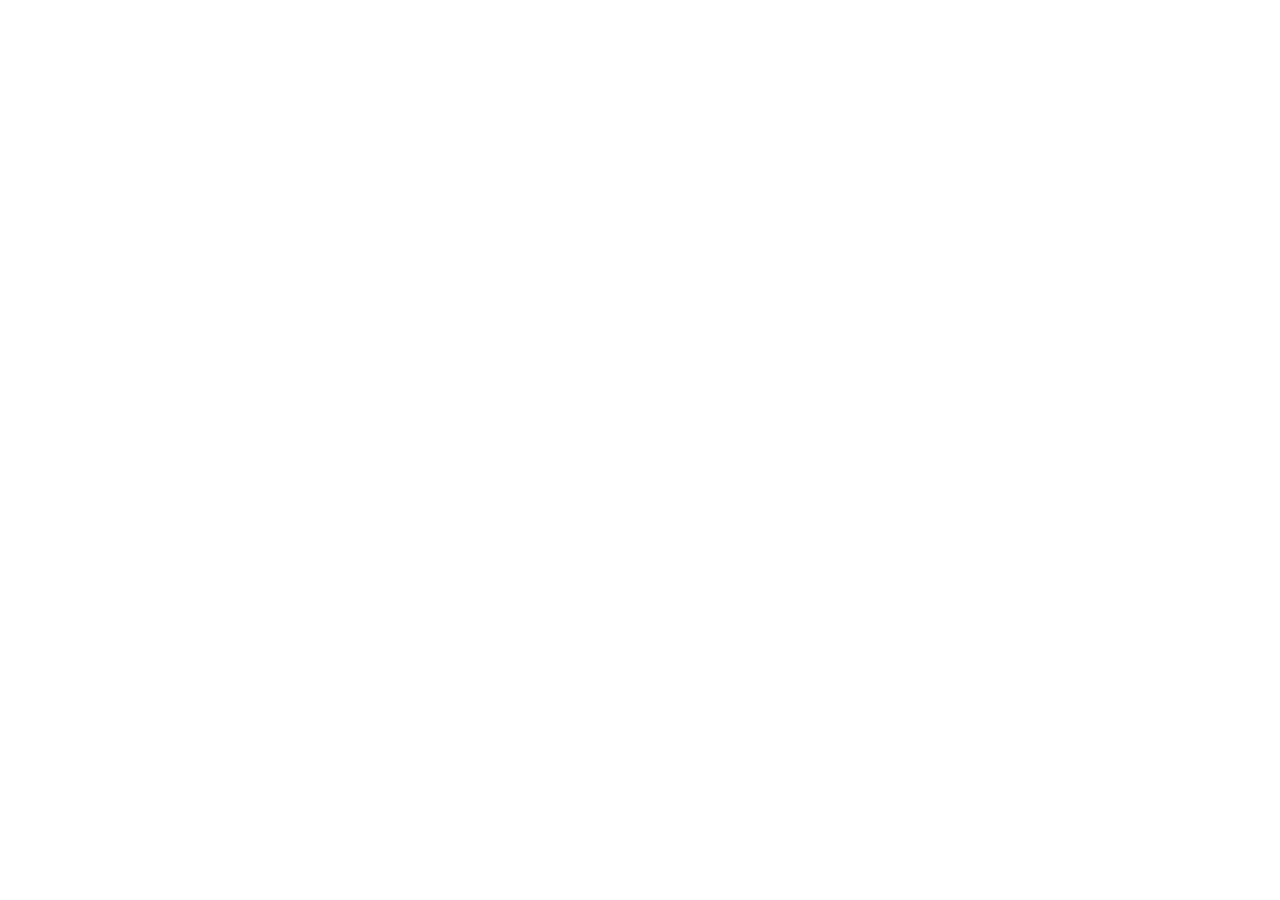
==== index.html @ f2eb0192 "index.html added added index.html" ====
<!DOCTYPE html><html lang="en-US"><head><title>Just a moment...</title><meta http-equiv="Content-Type" content="text/html; charset=UTF-8"><meta http-equiv="X-UA-Compatible" content="IE=Edge"><meta name="robots" content="noindex,nofollow"><meta name="viewport" content="width=device-width,initial-scale=1"><style>*{box-sizing:border-box;margin:0;padding:0}html{line-height:1.15;-webkit-text-size-adjust:100%;color:#313131;font-family:system-ui,-apple-system,BlinkMacSystemFont,"Segoe UI",Roboto,"Helvetica Neue",Arial,"Noto Sans",sans-serif,"Apple Color Emoji","Segoe UI Emoji","Segoe UI Symbol","Noto Color Emoji"}body{display:flex;flex-direction:column;height:100vh;min-height:100vh}.main-content{margin:8rem auto;padding-left:1.5rem;max-width:60rem}@media (width <= 720px){.main-content{margin-top:4rem}}#challenge-error-text{background-image:url("[data-uri]");background-repeat:no-repeat;background-size:contain;padding-left:34px}</style></head><body><div class="main-wrapper" role="main"><div class="main-content"><noscript><div class="h2"><span id="challenge-error-text">Enable JavaScript and cookies to continue</span></div></noscript></div></div><script>(function(){window._cf_chl_opt = {cvId: '3',cZone: 'aisypub.zampto.top',cType: 'managed',cRay: '9e8a00fc1ddc6714',cH: 'FeyTm3ZuMMb9tWHdZqvzgPJ8W4ppVzrHGx8_K34hFIQ-1775575095-1.2.1.1-1MHxaFfWXFq4jNCzAVr7qpIwxNZFe8OgJhOaUk2gfUOyhw136YnwBZlIBk6PVYrF',cUPMDTk:"/?__cf_chl_tk=fdnEMTQAeco15JrWAQGCsc7MiKtESwXpoRvni76Rhq8-1775575095-1.0.1.1-uBfoVMFOKEmfxS_rpsMQoIUc1QH0A4gXgq2j164sJ7I",cFPWv: 'b',cITimeS: '1775575095',cTplC:0,cTplO:0,cTplV:5,cTplB: '0',fa:"/?__cf_chl_f_tk=fdnEMTQAeco15JrWAQGCsc7MiKtESwXpoRvni76Rhq8-1775575095-1.0.1.1-uBfoVMFOKEmfxS_rpsMQoIUc1QH0A4gXgq2j164sJ7I",md: 'ZrPHZcuZ0uBQ0W5hJcY1oBGpqkhHjULOhi0JK.1Fa7A-1775575095-1.2.1.1-2jpcQFSmAqSW2eO91UJULviGgY2Ks_asg.uzup.01swhVJzFOz4t4H9P79RF4PraLWBmE8ox17ajeECMH7xwosmMqhgbcPs1tw_bx9pTqKBlTwd6FTPt4P4Bdw_vqzayyzDyoD2vDJak7vuQy4wnZjqHSQjXHHNkK.4LLoJroCZrDN6dtHajg3.e_daSf9zwMriHoDnw9pmCfcFXn0Z1Ur2LD.VOKW0_oziznowDYIKypP_eYl815qi40mRPnesXkfRiFb.[base64].B4atB6wgSCAbV3.q1gxpIBYIpFqmRQBqXuDw6A9kFrjxR5ypmqyG8QEEHkIV8U21FF5dF48fVuKCYM3AqwHWjhvZHeoyGm0kPrilZqcTP0io8B1uCP515nRa7NvybbTbAQfou4sJkJy9LqK16RIoX5n374vJHXjQTEMauGh8cErKYZX5K7kUQVOORb7Rl8cWhT1iiz_Fe5uy2.7vTZOME3W1ZHK39pfsv4uYbgYe5DNOqkTqyjKbK7H.iUzojb.hBsUMdhEbrE_Vf7nvTNMc35Ronpzxmff0C.ep8FZxM02vbYyc1kqBE4.BIXaao3k48leXNHDSMTvFwS4IvMtaDqg',mdrd: 'CAG1f.8gmDKUJ1u.wGP_wa6IHeJ29clM77U9LF7ENJI-1775575095-1.2.1.1-S_vNgoSIsoUplAn05ftgy6lGowSQnHCY04CP2nsvGcq1T9RfmjXnV64v4mMCrY9EgcV9imRogctx2ZEDZ.eRT7rzD.25vr6gS9.pBCU.ilBHb8ZYDeVPBiPUIi0.[base64].Ufhy6V3QS7zzJgYxdDLFZhAAQjO9vRc3XhC0wXTHSejeLXWaZCgNMgedQ9.tsewaMI5SoMNFkxOmDiTxYjFgp_g',};var a = document.createElement('script');a.src = '/cdn-cgi/challenge-platform/h/b/orchestrate/chl_page/v1?ray=9e8a00fc1ddc6714';window._cf_chl_opt.cOgUHash = location.hash === '' && location.href.indexOf('#') !== -1 ? '#' : location.hash;window._cf_chl_opt.cOgUQuery = location.search === '' && location.href.slice(0, location.href.length - window._cf_chl_opt.cOgUHash.length).indexOf('?') !== -1 ? '?' : location.search;if (window.history && window.history.replaceState) {var ogU = location.pathname + window._cf_chl_opt.cOgUQuery + window._cf_chl_opt.cOgUHash;history.replaceState(null, null,"/?__cf_chl_rt_tk=fdnEMTQAeco15JrWAQGCsc7MiKtESwXpoRvni76Rhq8-1775575095-1.0.1.1-uBfoVMFOKEmfxS_rpsMQoIUc1QH0A4gXgq2j164sJ7I"+ window._cf_chl_opt.cOgUHash);a.onload = function() {history.replaceState(null, null, ogU);}}document.getElementsByTagName('head')[0].appendChild(a);}());</script></body></html>
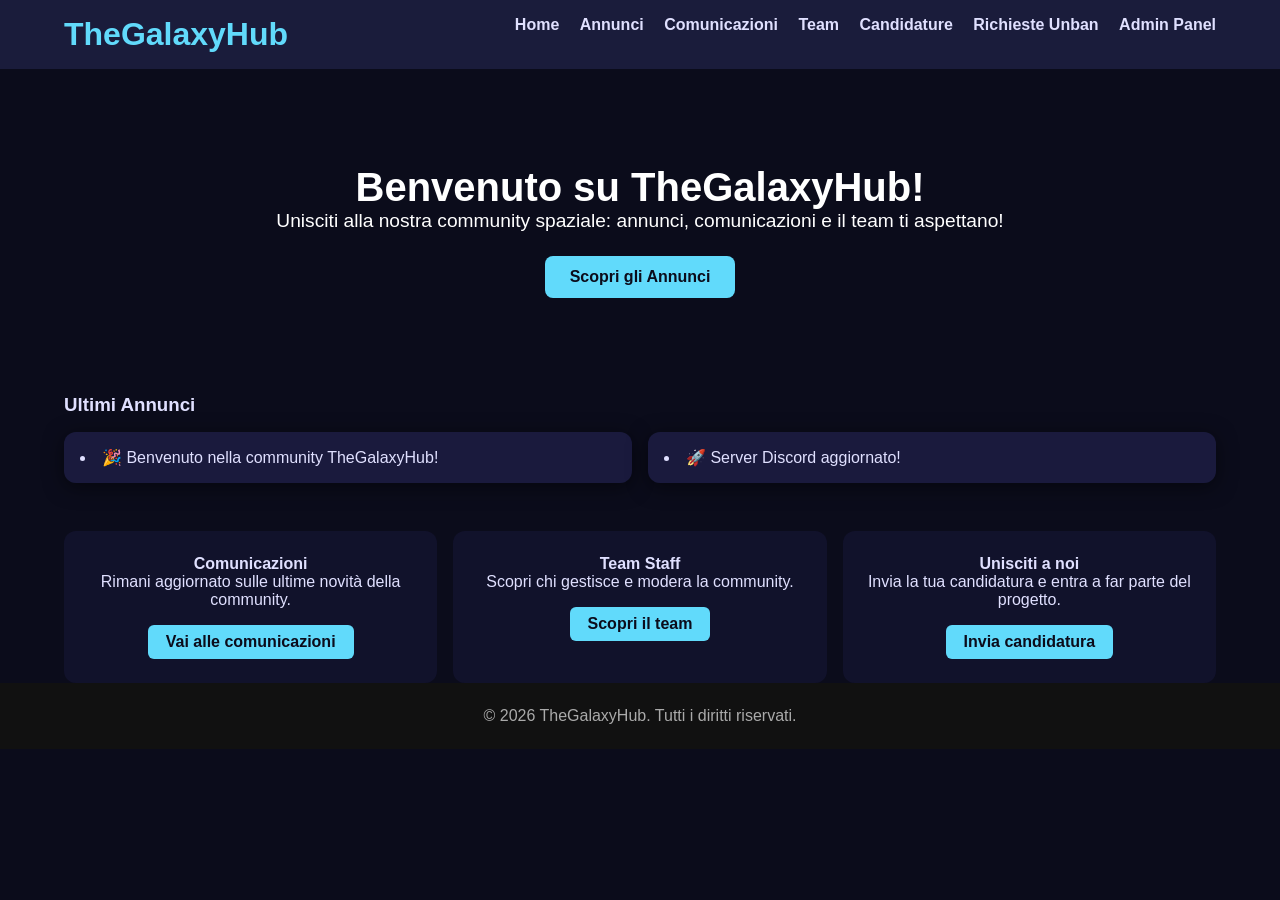
==== commit b5bfa854: "updated" ====
--- a/index.html
+++ b/index.html
@@ -1 +1,74 @@
-<!DOCTYPE html><html lang="en-US"><head><title>Just a moment...</title><meta http-equiv="Content-Type" content="text/html; charset=UTF-8"><meta http-equiv="X-UA-Compatible" content="IE=Edge"><meta name="robots" content="noindex,nofollow"><meta name="viewport" content="width=device-width,initial-scale=1"><style>*{box-sizing:border-box;margin:0;padding:0}html{line-height:1.15;-webkit-text-size-adjust:100%;color:#313131;font-family:system-ui,-apple-system,BlinkMacSystemFont,"Segoe UI",Roboto,"Helvetica Neue",Arial,"Noto Sans",sans-serif,"Apple Color Emoji","Segoe UI Emoji","Segoe UI Symbol","Noto Color Emoji"}body{display:flex;flex-direction:column;height:100vh;min-height:100vh}.main-content{margin:8rem auto;padding-left:1.5rem;max-width:60rem}@media (width <= 720px){.main-content{margin-top:4rem}}#challenge-error-text{background-image:url("[data-uri]");background-repeat:no-repeat;background-size:contain;padding-left:34px}</style></head><body><div class="main-wrapper" role="main"><div class="main-content"><noscript><div class="h2"><span id="challenge-error-text">Enable JavaScript and cookies to continue</span></div></noscript></div></div><script>(function(){window._cf_chl_opt = {cvId: '3',cZone: 'aisypub.zampto.top',cType: 'managed',cRay: '9e8a00fc1ddc6714',cH: 'FeyTm3ZuMMb9tWHdZqvzgPJ8W4ppVzrHGx8_K34hFIQ-1775575095-1.2.1.1-1MHxaFfWXFq4jNCzAVr7qpIwxNZFe8OgJhOaUk2gfUOyhw136YnwBZlIBk6PVYrF',cUPMDTk:"/?__cf_chl_tk=fdnEMTQAeco15JrWAQGCsc7MiKtESwXpoRvni76Rhq8-1775575095-1.0.1.1-uBfoVMFOKEmfxS_rpsMQoIUc1QH0A4gXgq2j164sJ7I",cFPWv: 'b',cITimeS: '1775575095',cTplC:0,cTplO:0,cTplV:5,cTplB: '0',fa:"/?__cf_chl_f_tk=fdnEMTQAeco15JrWAQGCsc7MiKtESwXpoRvni76Rhq8-1775575095-1.0.1.1-uBfoVMFOKEmfxS_rpsMQoIUc1QH0A4gXgq2j164sJ7I",md: 'ZrPHZcuZ0uBQ0W5hJcY1oBGpqkhHjULOhi0JK.1Fa7A-1775575095-1.2.1.1-2jpcQFSmAqSW2eO91UJULviGgY2Ks_asg.uzup.01swhVJzFOz4t4H9P79RF4PraLWBmE8ox17ajeECMH7xwosmMqhgbcPs1tw_bx9pTqKBlTwd6FTPt4P4Bdw_vqzayyzDyoD2vDJak7vuQy4wnZjqHSQjXHHNkK.4LLoJroCZrDN6dtHajg3.e_daSf9zwMriHoDnw9pmCfcFXn0Z1Ur2LD.VOKW0_oziznowDYIKypP_eYl815qi40mRPnesXkfRiFb.[base64].B4atB6wgSCAbV3.q1gxpIBYIpFqmRQBqXuDw6A9kFrjxR5ypmqyG8QEEHkIV8U21FF5dF48fVuKCYM3AqwHWjhvZHeoyGm0kPrilZqcTP0io8B1uCP515nRa7NvybbTbAQfou4sJkJy9LqK16RIoX5n374vJHXjQTEMauGh8cErKYZX5K7kUQVOORb7Rl8cWhT1iiz_Fe5uy2.7vTZOME3W1ZHK39pfsv4uYbgYe5DNOqkTqyjKbK7H.iUzojb.hBsUMdhEbrE_Vf7nvTNMc35Ronpzxmff0C.ep8FZxM02vbYyc1kqBE4.BIXaao3k48leXNHDSMTvFwS4IvMtaDqg',mdrd: 'CAG1f.8gmDKUJ1u.wGP_wa6IHeJ29clM77U9LF7ENJI-1775575095-1.2.1.1-S_vNgoSIsoUplAn05ftgy6lGowSQnHCY04CP2nsvGcq1T9RfmjXnV64v4mMCrY9EgcV9imRogctx2ZEDZ.eRT7rzD.25vr6gS9.pBCU.ilBHb8ZYDeVPBiPUIi0.[base64].Ufhy6V3QS7zzJgYxdDLFZhAAQjO9vRc3XhC0wXTHSejeLXWaZCgNMgedQ9.tsewaMI5SoMNFkxOmDiTxYjFgp_g',};var a = document.createElement('script');a.src = '/cdn-cgi/challenge-platform/h/b/orchestrate/chl_page/v1?ray=9e8a00fc1ddc6714';window._cf_chl_opt.cOgUHash = location.hash === '' && location.href.indexOf('#') !== -1 ? '#' : location.hash;window._cf_chl_opt.cOgUQuery = location.search === '' && location.href.slice(0, location.href.length - window._cf_chl_opt.cOgUHash.length).indexOf('?') !== -1 ? '?' : location.search;if (window.history && window.history.replaceState) {var ogU = location.pathname + window._cf_chl_opt.cOgUQuery + window._cf_chl_opt.cOgUHash;history.replaceState(null, null,"/?__cf_chl_rt_tk=fdnEMTQAeco15JrWAQGCsc7MiKtESwXpoRvni76Rhq8-1775575095-1.0.1.1-uBfoVMFOKEmfxS_rpsMQoIUc1QH0A4gXgq2j164sJ7I"+ window._cf_chl_opt.cOgUHash);a.onload = function() {history.replaceState(null, null, ogU);}}document.getElementsByTagName('head')[0].appendChild(a);}());</script></body></html>+<!DOCTYPE html>
+<html lang="it">
+<head>
+<meta charset="UTF-8">
+<meta name="viewport" content="width=device-width, initial-scale=1.0">
+<title>TheGalaxyHub</title>
+<link rel="stylesheet" href="style.css">
+<link rel="icon" href="favicon.ico" type="image/x-icon">
+</head>
+<body>
+
+<!-- Navbar moderna -->
+<header>
+  <div class="container">
+    <h1>TheGalaxyHub</h1>
+    <nav>
+      <ul>
+        <li><a href="index.html">Home</a></li>
+        <li><a href="annunci.html">Annunci</a></li>
+        <li><a href="comunicazioni.html">Comunicazioni</a></li>
+        <li><a href="team.html">Team</a></li>
+        <li><a href="candidature.html">Candidature</a></li>
+        <li><a href="unban.html">Richieste Unban</a></li>
+        <li><a href="admin.html">Admin Panel</a></li>
+      </ul>
+    </nav>
+  </div>
+</header>
+
+<!-- Hero moderno -->
+<section class="hero">
+  <div class="container">
+    <h2>Benvenuto su TheGalaxyHub!</h2>
+    <p>Unisciti alla nostra community spaziale: annunci, comunicazioni e il team ti aspettano!</p>
+    <a href="annunci.html" class="cta-button">Scopri gli Annunci</a>
+  </div>
+</section>
+
+<!-- Ultimi Annunci -->
+<section class="latest container">
+  <h3>Ultimi Annunci</h3>
+  <div id="latest-annunci" class="cards-grid">
+    <!-- Cards popolate via script.js -->
+  </div>
+</section>
+
+<!-- Sezione informazioni -->
+<section class="info container">
+  <div class="info-card">
+    <h4>Comunicazioni</h4>
+    <p>Rimani aggiornato sulle ultime novità della community.</p>
+    <a href="comunicazioni.html" class="cta-small">Vai alle comunicazioni</a>
+  </div>
+  <div class="info-card">
+    <h4>Team Staff</h4>
+    <p>Scopri chi gestisce e modera la community.</p>
+    <a href="team.html" class="cta-small">Scopri il team</a>
+  </div>
+  <div class="info-card">
+    <h4>Unisciti a noi</h4>
+    <p>Invia la tua candidatura e entra a far parte del progetto.</p>
+    <a href="candidature.html" class="cta-small">Invia candidatura</a>
+  </div>
+</section>
+
+<footer>
+  <div class="container">
+    <p>&copy; 2026 TheGalaxyHub. Tutti i diritti riservati.</p>
+  </div>
+</footer>
+
+<script src="script.js"></script>
+</body>
+</html>
--- a/style.css
+++ b/style.css
@@ -0,0 +1,110 @@
+/* Reset */
+* { margin:0; padding:0; box-sizing:border-box; }
+body { font-family: 'Arial', sans-serif; background: #0b0c1b; color: #e0e0ff; }
+a { color:#61dafb; text-decoration:none; }
+a:hover { text-decoration:underline; }
+.container { width:90%; max-width:1200px; margin:0 auto; }
+
+/* Header */
+header { background:#1a1c3b; padding:1rem 0; }
+header h1 { display:inline-block; color:#61dafb; }
+nav { float:right; }
+nav ul { list-style:none; }
+nav ul li { display:inline-block; margin-left:1rem; }
+nav ul li a { color:#e0e0ff; font-weight:bold; }
+
+/* Hero */
+.hero { text-align:center; padding:4rem 0; background:url('https://source.unsplash.com/1600x400/?galaxy,space') center/cover no-repeat; color:white; }
+.hero h2 { font-size:2.5rem; }
+.hero p { font-size:1.2rem; }
+
+/* Section */
+section { margin:2rem 0; }
+section h3 { margin-bottom:1rem; }
+.latest ul { list-style:none; }
+.latest ul li { background:#1f223e; padding:1rem; margin-bottom:0.5rem; border-radius:5px; }
+
+/* Footer */
+footer { text-align:center; background:#111; padding:1.5rem 0; color:#aaa; }
+
+/* Responsive */
+@media(max-width:768px){
+    nav { float:none; text-align:center; margin-top:1rem; }
+}
+/* Hero button */
+.cta-button {
+  display: inline-block;
+  margin-top: 1.5rem;
+  padding: 12px 25px;
+  background: #61dafb;
+  color: #0b0c1b;
+  font-weight: bold;
+  border-radius: 8px;
+  text-decoration: none;
+  transition: transform 0.3s, box-shadow 0.3s;
+}
+
+.cta-button:hover {
+  transform: scale(1.05);
+  box-shadow: 0 0 20px #61dafb;
+}
+
+/* Cards grid per ultimi annunci */
+.cards-grid {
+  display: grid;
+  grid-template-columns: repeat(auto-fit, minmax(250px, 1fr));
+  gap: 1rem;
+}
+
+.cards-grid li {
+  background: rgba(30,30,70,0.8);
+  padding: 1rem;
+  border-radius: 12px;
+  box-shadow: 0 4px 20px rgba(0,0,0,0.5);
+  transition: transform 0.3s, box-shadow 0.3s;
+}
+
+.cards-grid li:hover {
+  transform: translateY(-5px);
+  box-shadow: 0 10px 25px rgba(0,0,0,0.7);
+}
+
+/* Sezione info con cards */
+.info {
+  display: flex;
+  gap: 1rem;
+  flex-wrap: wrap;
+  margin-top: 3rem;
+}
+
+.info-card {
+  flex: 1;
+  background: rgba(20,20,50,0.7);
+  padding: 1.5rem;
+  border-radius: 12px;
+  text-align: center;
+  transition: transform 0.3s, box-shadow 0.3s;
+}
+
+.info-card:hover {
+  transform: translateY(-5px);
+  box-shadow: 0 10px 25px rgba(0,0,0,0.6);
+}
+
+.cta-small {
+  display: inline-block;
+  margin-top: 1rem;
+  padding: 8px 18px;
+  background: #61dafb;
+  color: #0b0c1b;
+  border-radius: 6px;
+  font-weight: bold;
+  text-decoration: none;
+  transition: all 0.3s;
+}
+
+.cta-small:hover {
+  background: #0b0c1b;
+  color: #61dafb;
+  box-shadow: 0 0 15px #61dafb;
+}
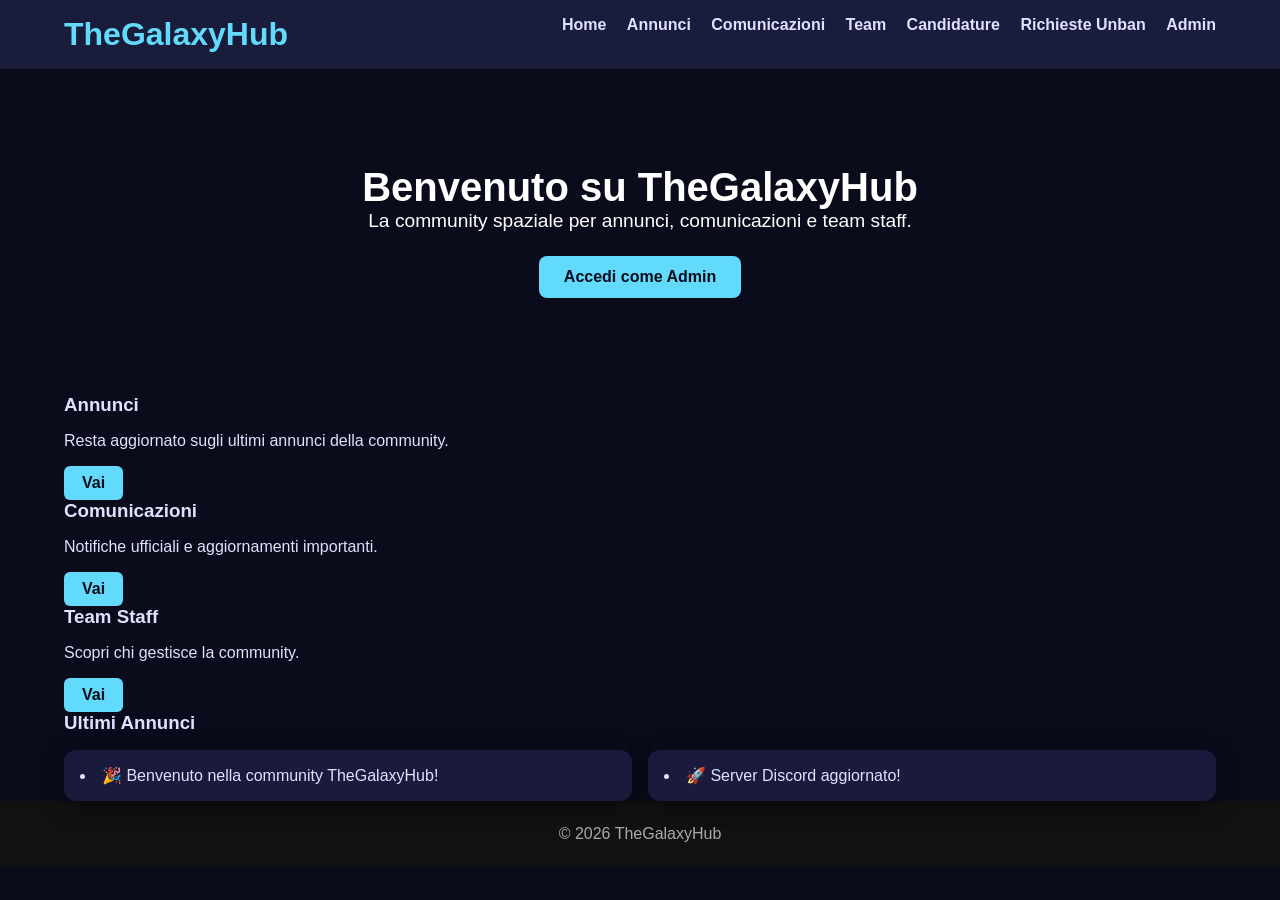
==== commit 724af166: "added" ====
--- a/index.html
+++ b/index.html
@@ -9,7 +9,6 @@
 </head>
 <body>
 
-<!-- Navbar moderna -->
 <header>
   <div class="container">
     <h1>TheGalaxyHub</h1>
@@ -21,51 +20,46 @@
         <li><a href="team.html">Team</a></li>
         <li><a href="candidature.html">Candidature</a></li>
         <li><a href="unban.html">Richieste Unban</a></li>
-        <li><a href="admin.html">Admin Panel</a></li>
+        <li><a href="login.html">Admin</a></li>
       </ul>
     </nav>
   </div>
 </header>
 
-<!-- Hero moderno -->
 <section class="hero">
-  <div class="container">
-    <h2>Benvenuto su TheGalaxyHub!</h2>
-    <p>Unisciti alla nostra community spaziale: annunci, comunicazioni e il team ti aspettano!</p>
-    <a href="annunci.html" class="cta-button">Scopri gli Annunci</a>
+  <div class="hero-content">
+    <h2>Benvenuto su TheGalaxyHub</h2>
+    <p>La community spaziale per annunci, comunicazioni e team staff.</p>
+    <a href="login.html" class="cta-button">Accedi come Admin</a>
   </div>
 </section>
 
-<!-- Ultimi Annunci -->
-<section class="latest container">
-  <h3>Ultimi Annunci</h3>
-  <div id="latest-annunci" class="cards-grid">
-    <!-- Cards popolate via script.js -->
+<section class="features container">
+  <div class="feature-card">
+    <h3>Annunci</h3>
+    <p>Resta aggiornato sugli ultimi annunci della community.</p>
+    <a href="annunci.html" class="cta-small">Vai</a>
+  </div>
+  <div class="feature-card">
+    <h3>Comunicazioni</h3>
+    <p>Notifiche ufficiali e aggiornamenti importanti.</p>
+    <a href="comunicazioni.html" class="cta-small">Vai</a>
+  </div>
+  <div class="feature-card">
+    <h3>Team Staff</h3>
+    <p>Scopri chi gestisce la community.</p>
+    <a href="team.html" class="cta-small">Vai</a>
   </div>
 </section>
 
-<!-- Sezione informazioni -->
-<section class="info container">
-  <div class="info-card">
-    <h4>Comunicazioni</h4>
-    <p>Rimani aggiornato sulle ultime novità della community.</p>
-    <a href="comunicazioni.html" class="cta-small">Vai alle comunicazioni</a>
-  </div>
-  <div class="info-card">
-    <h4>Team Staff</h4>
-    <p>Scopri chi gestisce e modera la community.</p>
-    <a href="team.html" class="cta-small">Scopri il team</a>
-  </div>
-  <div class="info-card">
-    <h4>Unisciti a noi</h4>
-    <p>Invia la tua candidatura e entra a far parte del progetto.</p>
-    <a href="candidature.html" class="cta-small">Invia candidatura</a>
-  </div>
+<section class="latest container">
+  <h3>Ultimi Annunci</h3>
+  <div id="latest-annunci" class="cards-grid"></div>
 </section>
 
 <footer>
   <div class="container">
-    <p>&copy; 2026 TheGalaxyHub. Tutti i diritti riservati.</p>
+    <p>&copy; 2026 TheGalaxyHub</p>
   </div>
 </footer>
 
